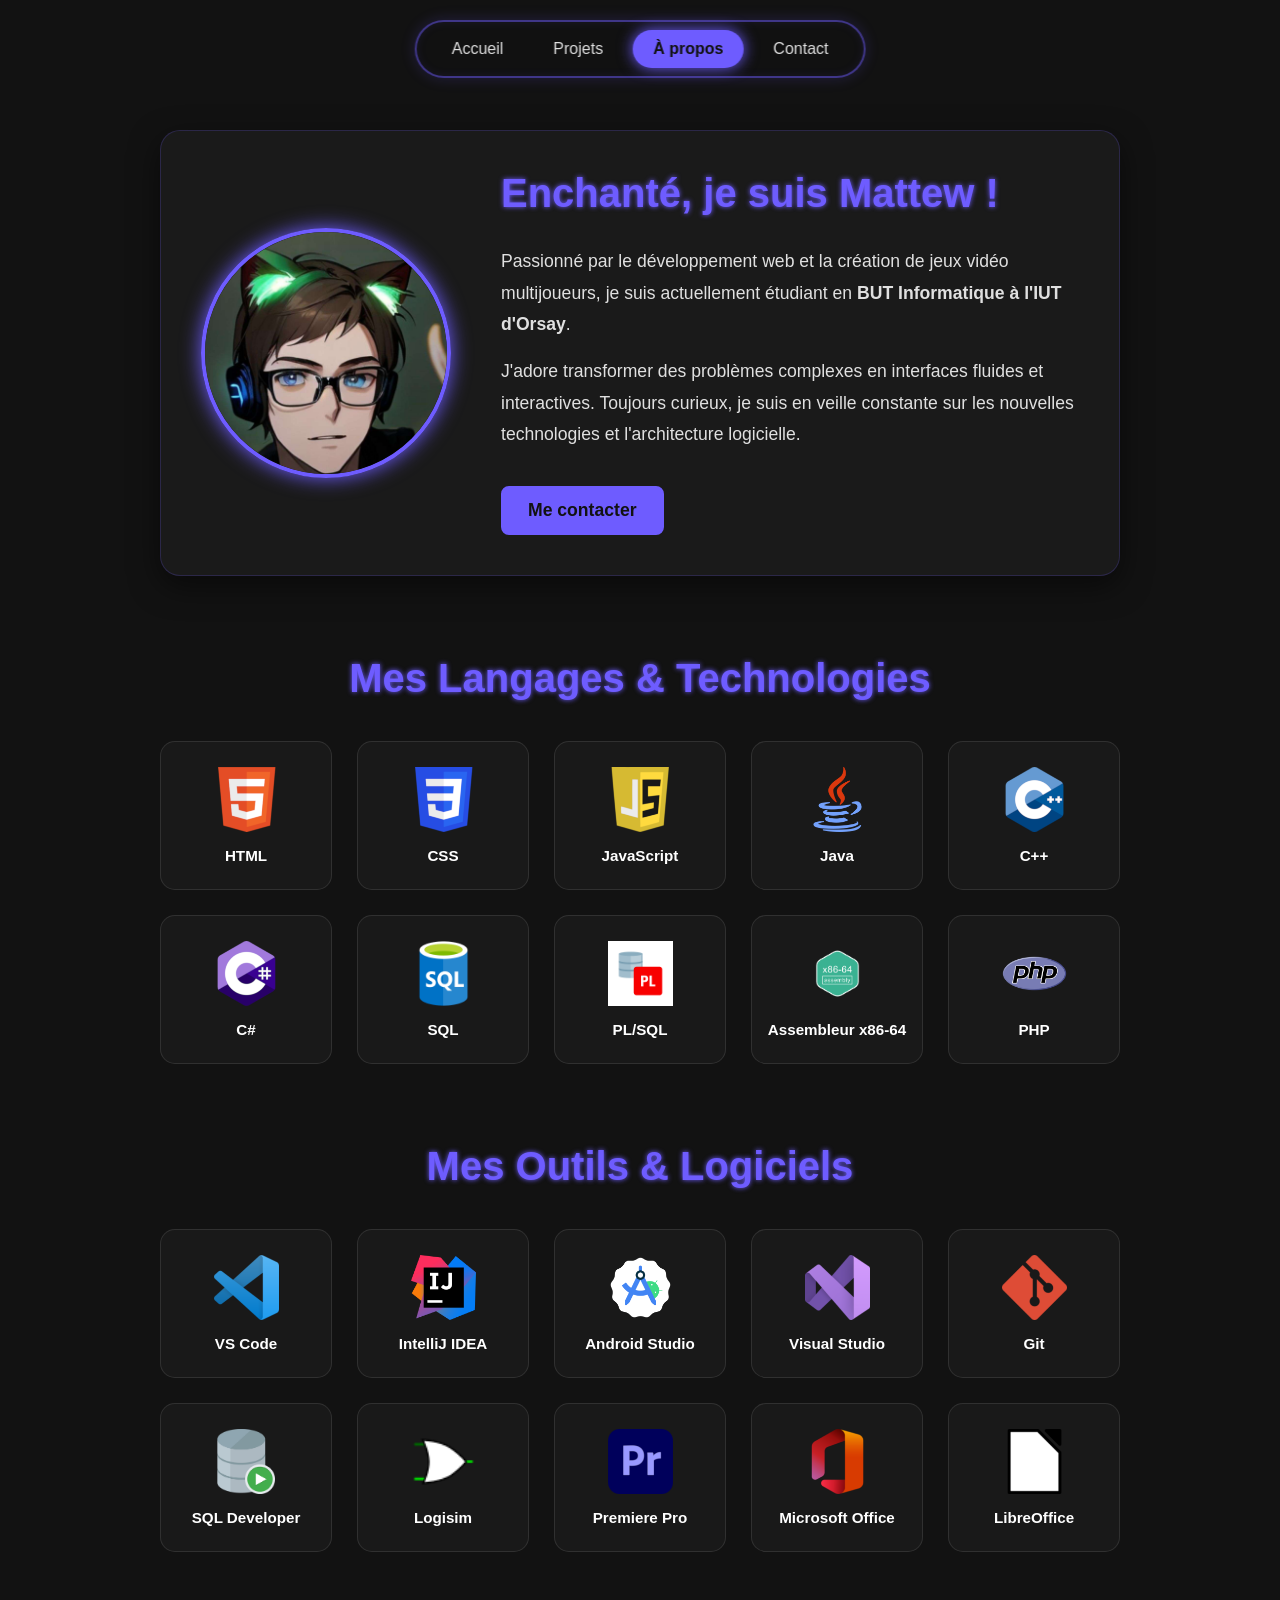
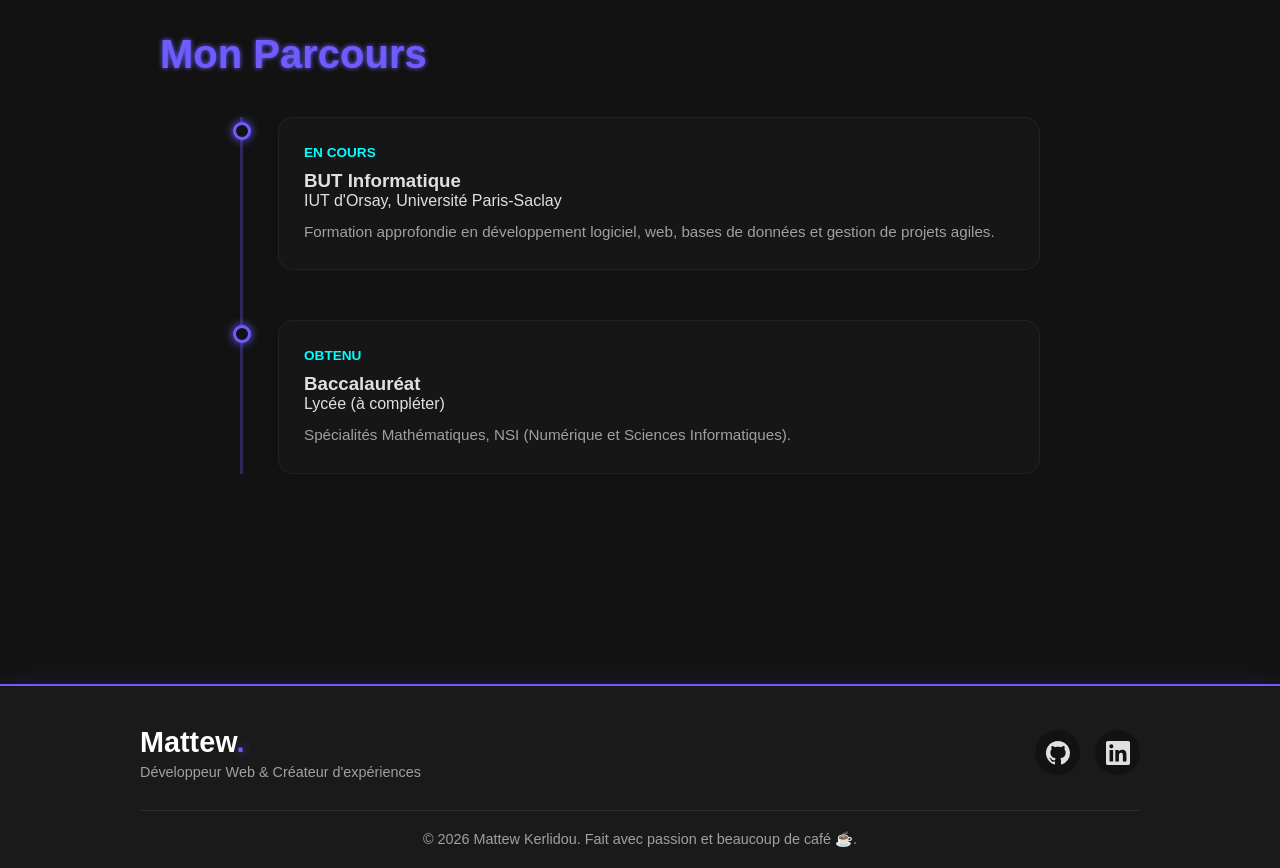
==== about.html @ 5de4cc18 "Initial commit + ajout total du portfolio" ====
<!DOCTYPE html>
<html lang="fr">
<head>
    <meta charset="UTF-8">
    <meta name="viewport" content="width=device-width, initial-scale=1.0">
    <title>À propos - Mattew Kerlidou</title>
    <link rel="stylesheet" href="style/cursor.css">
    <link rel="stylesheet" href="style/index.css"> <link rel="stylesheet" href="style/navbar.css">
    <link rel="stylesheet" href="style/footer.css"> <link rel="stylesheet" href="style/about.css">
    <link rel="icon" type="image/x-icon" href="./image/favicon/favicon.png" >

</head>
<body>

    <div id="custom-cursor"></div>

    <header class="navbar">
        <nav class="nav-container">
            <a href="index.html" class="nav-btn">Accueil</a>
            <a href="projets.html" class="nav-btn">Projets</a>
            <a href="about.html" class="nav-btn active">À propos</a>
            <a href="contact.html" class="nav-btn">Contact</a>
        </nav>
    </header>

    <main class="about-page">
        
        <section class="about-intro">
            <img src="./image/mattewpp.jpg" alt="Mattew Kerlidou" class="about-avatar">
            <div class="intro-text">
                <h1 class="section-title">Enchanté, je suis Mattew !</h1>
                <p>Passionné par le développement web et la création de jeux vidéo multijoueurs, je suis actuellement étudiant en <strong>BUT Informatique à l'IUT d'Orsay</strong>.</p>
                <p>J'adore transformer des problèmes complexes en interfaces fluides et interactives. Toujours curieux, je suis en veille constante sur les nouvelles technologies et l'architecture logicielle.</p>
                <a href="contact.html"><button class="btn-primary" style="margin-top: 20px;">Me contacter</button></a>
            </div>
        </section>

        <section class="skills-section">
            <h2 class="section-title">Mes Langages & Technologies</h2>
            <div class="skills-grid" id="languages-grid"></div>
        </section>

        <section class="skills-section">
            <h2 class="section-title">Mes Outils & Logiciels</h2>
            <div class="skills-grid" id="tools-grid"></div>
        </section>

        <section class="education-section">
            <h2 class="section-title">Mon Parcours</h2>
            <div class="timeline">
                <div class="timeline-item">
                    <div class="timeline-dot"></div>
                    <div class="timeline-content">
                        <span class="timeline-date">En cours</span>
                        <h3>BUT Informatique</h3>
                        <p>IUT d'Orsay, Université Paris-Saclay</p>
                        <p class="timeline-desc">Formation approfondie en développement logiciel, web, bases de données et gestion de projets agiles.</p>
                    </div>
                </div>
                <div class="timeline-item">
                    <div class="timeline-dot"></div>
                    <div class="timeline-content">
                        <span class="timeline-date">Obtenu</span>
                        <h3>Baccalauréat</h3>
                        <p>Lycée (à compléter)</p>
                        <p class="timeline-desc">Spécialités Mathématiques, NSI (Numérique et Sciences Informatiques).</p>
                    </div>
                </div>
            </div>
        </section>

    </main>

    <footer class="site-footer">
        <div class="footer-content">
            <div class="footer-logo">
                <h3>Mattew<span class="dot">.</span></h3>
                <p>Développeur Web & Créateur d'expériences</p>
            </div>
            <div class="footer-socials">
                <a href="https://github.com/MattewKerlidou" target="_blank" class="social-icon" aria-label="Mon Profil GitHub">
                    <svg viewBox="0 0 24 24" fill="currentColor" width="24" height="24">
                        <path d="M12 0C5.37 0 0 5.37 0 12c0 5.31 3.435 9.795 8.205 11.385.6.105.825-.255.825-.57 0-.285-.015-1.23-.015-2.235-3.015.555-3.795-.735-4.035-1.41-.135-.345-.72-1.41-1.23-1.695-.42-.225-1.02-.78-.015-.795.945-.015 1.62.87 1.845 1.23 1.08 1.815 2.805 1.305 3.495.99.105-.78.42-1.305.765-1.605-2.67-.3-5.46-1.335-5.46-5.925 0-1.305.465-2.385 1.23-3.225-.12-.3-.54-1.53.12-3.18 0 0 1.005-.315 3.3 1.23.96-.27 1.98-.405 3-.405s2.04.135 3 .405c2.295-1.56 3.3-1.23 3.3-1.23.66 1.65.24 2.88.12 3.18.765.84 1.23 1.905 1.23 3.225 0 4.605-2.805 5.625-5.475 5.925.435.375.81 1.095.81 2.22 0 1.605-.015 2.895-.015 3.3 0 .315.225.69.825.57A12.02 12.02 0 0024 12c0-6.63-5.37-12-12-12z"/>
                    </svg>
                </a>
                <a href="https://www.linkedin.com/in/mattew-kerlidou-8362b5293/" target="_blank" class="social-icon" aria-label="Mon Profil LinkedIn">
                    <svg viewBox="0 0 24 24" fill="currentColor" width="24" height="24">
                        <path d="M20.447 20.452h-3.554v-5.569c0-1.328-.027-3.037-1.852-3.037-1.853 0-2.136 1.445-2.136 2.939v5.667H9.351V9h3.414v1.561h.046c.477-.9 1.637-1.85 3.37-1.85 3.601 0 4.267 2.37 4.267 5.455v6.286zM5.337 7.433a2.062 2.062 0 01-2.063-2.065 2.064 2.064 0 112.063 2.065zm1.782 13.019H3.555V9h3.564v11.452zM22.225 0H1.771C.792 0 0 .774 0 1.729v20.542C0 23.227.792 24 1.771 24h20.451C23.2 24 24 23.227 24 22.271V1.729C24 .774 23.2 0 22.225 0z"/>
                    </svg>
                </a>
            </div>
        </div>
        <div class="footer-bottom">
            <p>&copy; 2026 Mattew Kerlidou. Fait avec passion et beaucoup de café ☕.</p>
        </div>
    </footer>

    <script src="JavaScript/about.js"></script>
</body>
</html>
---- style/index.css ----
/* =========================================
   1. VARIABLES & RESET
========================================= */
:root {
    --bg-main: #121212;
    --bg-alt: #1a1a1a;
    --text-main: #e0e0e0;
    --text-light: #ffffff;
    --color-primary: #6e5cff; /* Ton violet néon */
    --color-secondary: #00ffff; /* Ton cyan */
}

* {
    margin: 0;
    padding: 0;
    box-sizing: border-box;
    font-family: 'Poppins', sans-serif;
}

body {
    background-color: var(--bg-main);
    color: var(--text-main);
    overflow-x: hidden;
}

/* =========================================
   2. BOUTONS & LIENS GLOBAUX
========================================= */
/* Bouton principal (Fond rempli) */
.btn-primary {
    display: inline-block;
    padding: 12px 25px;
    border: 2px solid var(--color-primary);
    background: var(--color-primary);
    color: var(--bg-main);
    font-size: 1.1rem;
    border-radius: 8px;
    font-weight: bold;
    cursor: pointer;
    transition: all 0.3s ease;
}

.btn-primary:hover {
    background: transparent;
    color: var(--color-primary);
    box-shadow: 0 0 15px var(--color-primary);
}

/* Bouton du Hero (Fond transparent) */
#btn-projets {
    padding: 12px 25px;
    border: 2px solid var(--color-primary);
    background: transparent;
    color: var(--color-primary);
    font-size: 1.1rem;
    border-radius: 8px;
    font-weight: bold;
    cursor: pointer;
    transition: all 0.3s ease;
}

#btn-projets:hover {
    background-color: var(--color-primary);
    color: var(--bg-main);
    box-shadow: 0 0 15px var(--color-primary);
}

/* Lien texte cyan */
.link-primary {
    color: var(--color-secondary);
    text-decoration: none;
    font-weight: bold;
    transition: all 0.3s ease;
    display: inline-block;
    margin-top: 15px;
}

.link-primary:hover {
    color: var(--color-primary);
    text-shadow: 0 0 10px var(--color-primary);
}

/* =========================================
   3. HERO SECTION (Accueil)
========================================= */
#hero {
    height: 100vh;
    display: flex;
    flex-direction: column;
    justify-content: center;
    align-items: center;
    text-align: center;
    background: linear-gradient(135deg, var(--bg-alt), #222222);
}

#hero h1 {
    font-size: 4rem;
    color: var(--color-primary);
    text-shadow: 0 0 10px var(--color-primary);
}

#hero h2 {
    font-size: 2rem;
    margin: 10px 0;
    color: var(--text-light);
}

#hero p {
    font-size: 1.2rem;
    margin-bottom: 30px;
}

/* =========================================
   4. SECTIONS GÉNÉRIQUES
========================================= */
.home-section {
    padding: 100px 20px;
    text-align: center;
}

.dark-bg {
    background-color: var(--bg-alt);
}

.section-title {
    color: var(--color-primary);
    margin-bottom: 30px;
    font-size: 2.5rem;
    text-shadow: 0 0 5px var(--color-primary);
}

/* =========================================
   5. TEASER "À PROPOS"
========================================= */
#about-teaser {
    display: flex;
    flex-direction: row;
    align-items: center;
    justify-content: center;
    gap: 50px;
    text-align: left; /* Annule le centrage de .home-section */
}

#about-teaser .avatar {
    width: 180px;
    height: 180px;
    border-radius: 50%;
    border: 3px solid var(--color-primary);
    box-shadow: 0 0 20px var(--color-primary);
    object-fit: cover;
}

.teaser-content {
    max-width: 500px;
}

.teaser-content p {
    font-size: 1.1rem;
    line-height: 1.6;
}

/* =========================================
   6. CONTACT CALL-TO-ACTION
========================================= */
#contact-cta p {
    font-size: 1.2rem;
    margin-bottom: 30px;
}

/* =========================================
   7. RESPONSIVE (Mobiles & Tablettes)
========================================= */
@media screen and (max-width: 768px) {
    #hero h1 {
        font-size: 3rem;
    }

    #hero h2 {
        font-size: 1.5rem;
    }

    #about-teaser {
        flex-direction: column;
        text-align: center;
        gap: 30px;
    }

    #about-teaser .avatar {
        width: 150px;
        height: 150px;
    }
}
---- style/navbar.css ----
/* =========================================
   BARRE DE NAVIGATION (navbar.css)
========================================= */

/* 1. La boîte globale (Effet Pilule & Glassmorphism) */
.navbar {
    position: fixed;
    top: 20px;
    left: 50%;
    transform: translateX(-50%);
    padding: 8px 15px;
    
    /* Effet verre dépoli */
    background: rgba(18, 18, 18, 0.7);
    backdrop-filter: blur(12px); 
    -webkit-backdrop-filter: blur(12px); /* Pour Safari */
    
    /* Bordure néon discrète et forme pilule */
    border: 2px solid rgba(110, 92, 255, 0.5);
    border-radius: 50px; 
    z-index: 1000;
    
    /* Halo fixe au lieu d'une animation qui clignote en boucle */
    box-shadow: 0 0 15px rgba(110, 92, 255, 0.2), 
                inset 0 0 10px rgba(110, 92, 255, 0.1);
    transition: all 0.4s ease;
}

/* Léger effet quand la souris survole toute la navbar */
.navbar:hover {
    border-color: #6e5cff;
    box-shadow: 0 0 20px rgba(110, 92, 255, 0.5);
}

.nav-container {
    display: flex;
    gap: 10px;
    align-items: center;
}

/* 2. Les boutons / liens */
.nav-btn {
    text-decoration: none;
    color: #e0e0e0;
    font-weight: 500;
    padding: 10px 20px;
    border-radius: 30px; /* Les boutons sont aussi ronds */
    transition: all 0.3s ease;
    position: relative;
}

/* 3. Effet au survol (devient Cyan) */
.nav-btn:hover {
    color: #121212;
    background-color: #00ffff;
    box-shadow: 0 0 15px #00ffff;
    transform: translateY(-2px);
}

/* 4. Indicateur de page active (Violet) */
.nav-btn.active {
    color: #121212;
    background-color: #6e5cff;
    box-shadow: 0 0 15px #6e5cff;
    font-weight: bold;
}

/* =========================================
   5. RESPONSIVE (Mobiles & Tablettes)
========================================= */
@media screen and (max-width: 768px) {
    .navbar {
        top: 15px;
        width: 90%; /* Prend la largeur de l'écran */
        padding: 5px 10px;
        border-radius: 15px; /* Moins arrondi sur mobile */
    }
    
    .nav-container {
        justify-content: space-around; /* Répartit les boutons */
        gap: 0;
    }

    .nav-btn {
        padding: 8px 12px;
        font-size: 0.9rem;
    }
}
---- style/footer.css ----
/* =========================================
   8. FOOTER
========================================= */
.site-footer {
    background-color: var(--bg-alt); /* Utilise ton fond gris sombre */
    border-top: 2px solid var(--color-primary); /* Liseré violet néon en haut */
    padding: 40px 20px 20px;
    margin-top: 50px;
    box-shadow: 0 -5px 20px rgba(110, 92, 255, 0.1); /* Léger halo vers le haut */
}

.footer-content {
    display: flex;
    justify-content: space-between;
    align-items: center;
    max-width: 1000px;
    margin: 0 auto;
    padding-bottom: 30px;
    border-bottom: 1px solid rgba(224, 224, 224, 0.1);
}

.footer-logo h3 {
    font-size: 1.8rem;
    color: var(--text-light);
}

.footer-logo .dot {
    color: var(--color-primary);
    text-shadow: 0 0 10px var(--color-primary);
}

.footer-logo p {
    font-size: 0.9rem;
    color: #a0a0a0;
    margin-top: 5px;
}

.footer-socials {
    display: flex;
    gap: 15px;
}

.social-icon {
    color: var(--text-main);
    display: flex;
    justify-content: center;
    align-items: center;
    width: 45px;
    height: 45px;
    border-radius: 50%;
    background-color: var(--bg-main);
    border: 2px solid transparent;
    transition: all 0.3s ease;
}

.social-icon:hover {
    color: var(--color-secondary); /* Devient cyan au survol */
    border-color: var(--color-secondary);
    box-shadow: 0 0 15px var(--color-secondary);
    transform: translateY(-5px); /* Petit bond vers le haut */
}

.footer-bottom {
    text-align: center;
    padding-top: 20px;
    font-size: 0.9rem;
    color: #a0a0a0;
}

/* =========================================
   RESPONSIVE FOOTER
========================================= */
@media screen and (max-width: 768px) {
    .footer-content {
        flex-direction: column;
        text-align: center;
        gap: 25px;
    }
}
---- style/about.css ----
/* =========================================
   PAGE À PROPOS (about.css)
========================================= */

.about-page {
    padding: 130px 20px 80px; /* Espace pour la navbar */
    max-width: 1000px;
    margin: 0 auto;
}

/* =========================================
   1. SECTION INTRO (C'est ici qu'on règle l'ovale)
========================================= */
.about-intro {
    display: flex;
    align-items: center; /* Aligne l'image et le texte verticalement */
    gap: 50px;
    margin-bottom: 80px;
    background: var(--bg-alt);
    padding: 40px;
    border-radius: 20px;
    border: 1px solid rgba(110, 92, 255, 0.2);
    box-shadow: 0 10px 30px rgba(0, 0, 0, 0.5);
}

.about-avatar {
    width: 250px;
    height: 250px;
    border-radius: 50%;
    border: 4px solid var(--color-primary);
    box-shadow: 0 0 20px var(--color-primary);
    object-fit: cover;
    
    /* SOLUTIONS POUR ÉVITER L'OVALE 👇 */
    flex-shrink: 0;        /* Empêche flexbox d'écraser l'image */
    aspect-ratio: 1 / 1;  /* Force un carré parfait */
}

.intro-text {
    flex: 1; /* Permet au texte de prendre toute la place restante */
}

.intro-text p {
    font-size: 1.1rem;
    line-height: 1.8;
    margin-bottom: 15px;
    color: var(--text-main);
}

/* =========================================
   2. COMPÉTENCES & OUTILS (Cartes dynamiques)
========================================= */
.skills-section {
    margin-bottom: 80px;
    text-align: center;
}

.skills-grid {
    display: grid;
    grid-template-columns: repeat(auto-fit, minmax(150px, 1fr));
    gap: 25px;
    margin-top: 40px;
}

.skill-card {
    background: rgba(255, 255, 255, 0.03);
    border: 1px solid rgba(255, 255, 255, 0.1);
    border-radius: 15px;
    padding: 25px 15px;
    display: flex;
    flex-direction: column;
    align-items: center;
    justify-content: center;
    transition: all 0.3s cubic-bezier(0.175, 0.885, 0.32, 1.275);
}

.skill-card:hover {
    background: rgba(110, 92, 255, 0.1);
    border-color: var(--color-primary);
    transform: translateY(-8px);
    box-shadow: 0 5px 20px rgba(110, 92, 255, 0.3);
}

.skill-icon {
    width: 65px;
    height: 65px;
    object-fit: contain;
    margin-bottom: 15px;
}

.skill-card h3 {
    font-size: 0.95rem;
    color: var(--text-light);
}

/* =========================================
   3. FORMATION (Timeline)
========================================= */
.education-section {
    margin-bottom: 80px;
}

.timeline {
    position: relative;
    max-width: 800px;
    margin: 40px auto 0;
    padding-left: 35px;
    border-left: 3px solid rgba(110, 92, 255, 0.3);
}

.timeline-item {
    position: relative;
    margin-bottom: 50px;
}

.timeline-dot {
    position: absolute;
    left: -45px; /* Aligné sur la bordure gauche */
    top: 5px;
    width: 18px;
    height: 18px;
    background: var(--bg-main);
    border: 3px solid var(--color-primary);
    border-radius: 50%;
    box-shadow: 0 0 10px var(--color-primary);
}

.timeline-content {
    background: rgba(255, 255, 255, 0.02);
    border: 1px solid rgba(255, 255, 255, 0.05);
    padding: 25px;
    border-radius: 15px;
}

.timeline-date {
    display: inline-block;
    color: var(--color-secondary);
    font-size: 0.85rem;
    font-weight: 800;
    text-transform: uppercase;
    margin-bottom: 10px;
}

.timeline-desc {
    color: #a0a0a0;
    margin-top: 10px;
    font-size: 0.95rem;
    line-height: 1.6;
}

/* =========================================
   4. RESPONSIVE
========================================= */
@media screen and (max-width: 768px) {
    .about-page {
        padding-top: 100px;
    }

    .about-intro {
        flex-direction: column;
        text-align: center;
        gap: 30px;
        padding: 30px 20px;
    }

    .about-avatar {
        width: 180px;
        height: 180px;
    }

    .skills-grid {
        grid-template-columns: repeat(auto-fit, minmax(120px, 1fr));
    }
}
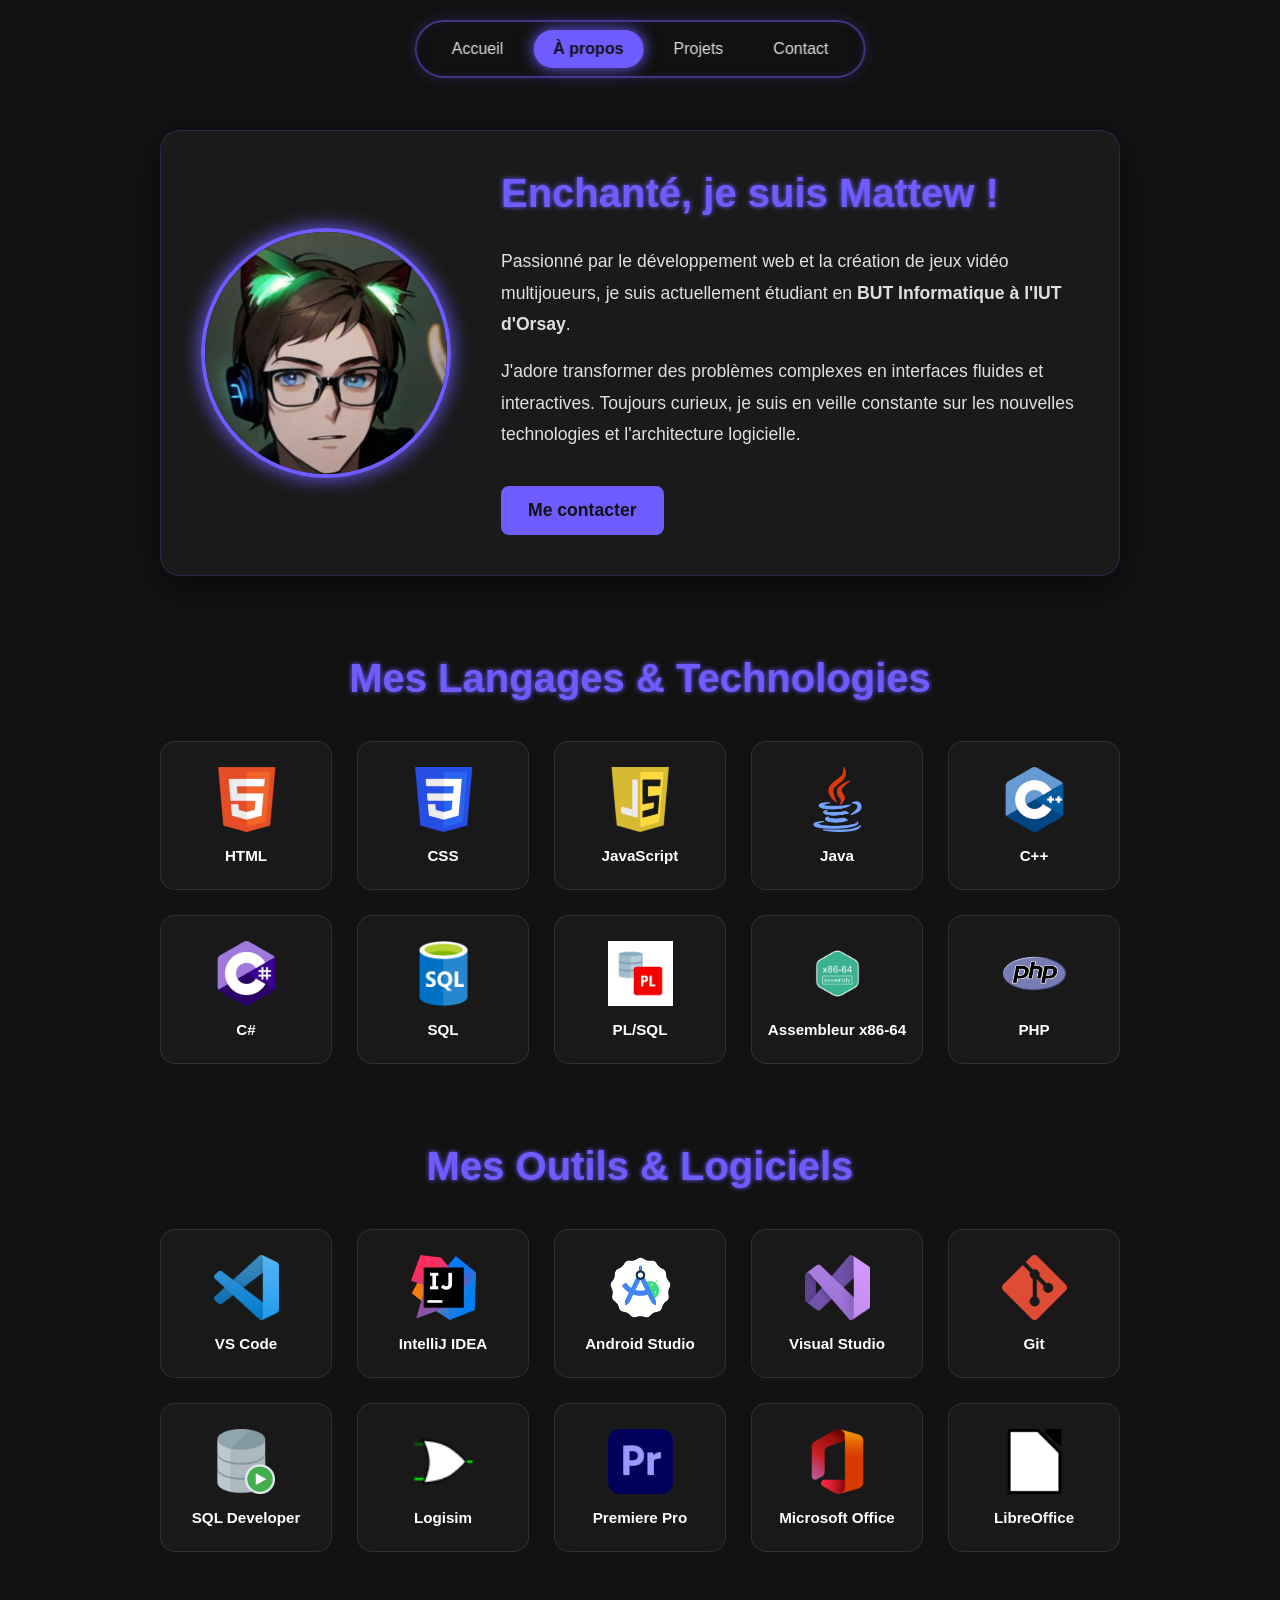
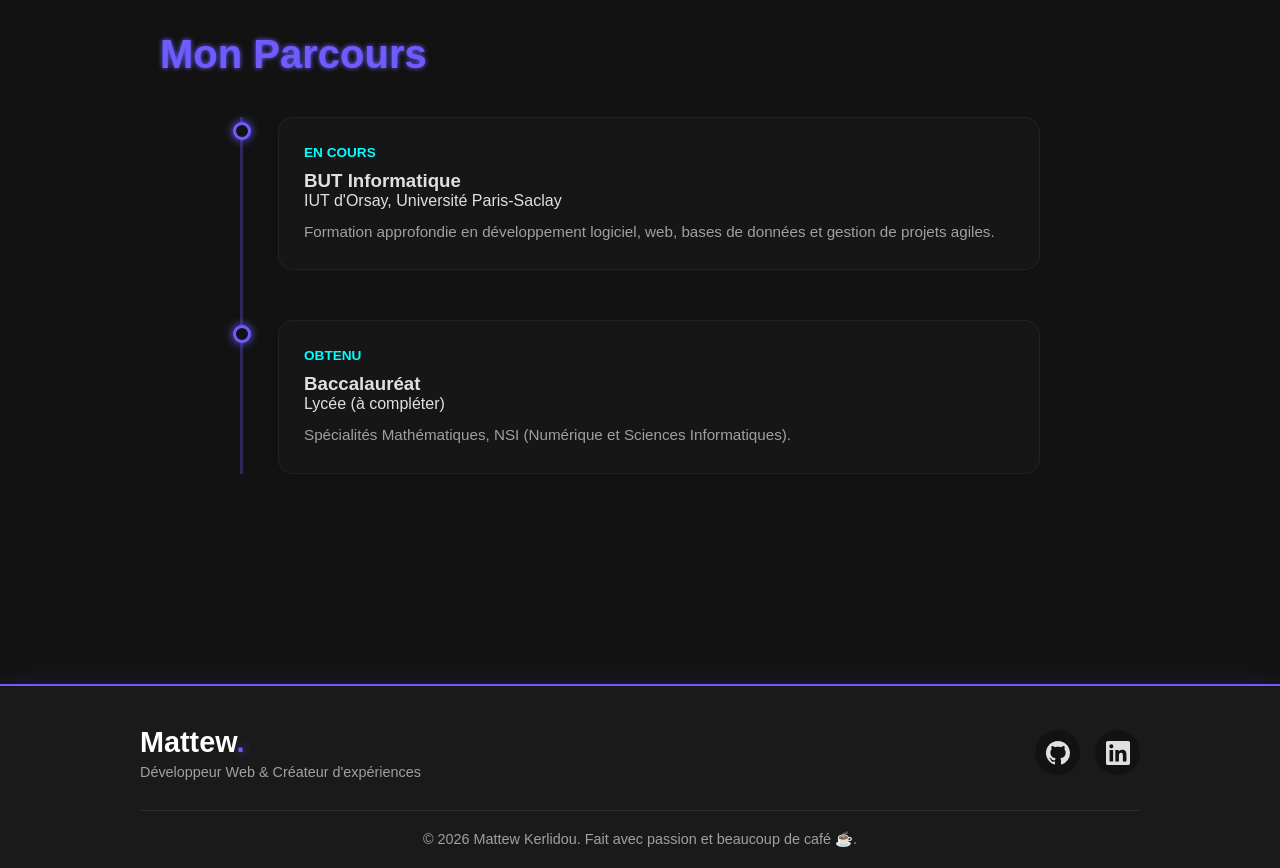
==== commit 96631f8a: "modification des l'emplacement de la page a propos" ====
--- a/about.html
+++ b/about.html
@@ -17,8 +17,8 @@
     <header class="navbar">
         <nav class="nav-container">
             <a href="index.html" class="nav-btn">Accueil</a>
+            <a href="about.html" class="nav-btn active">À propos</a>
             <a href="projets.html" class="nav-btn">Projets</a>
-            <a href="about.html" class="nav-btn active">À propos</a>
             <a href="contact.html" class="nav-btn">Contact</a>
         </nav>
     </header>
